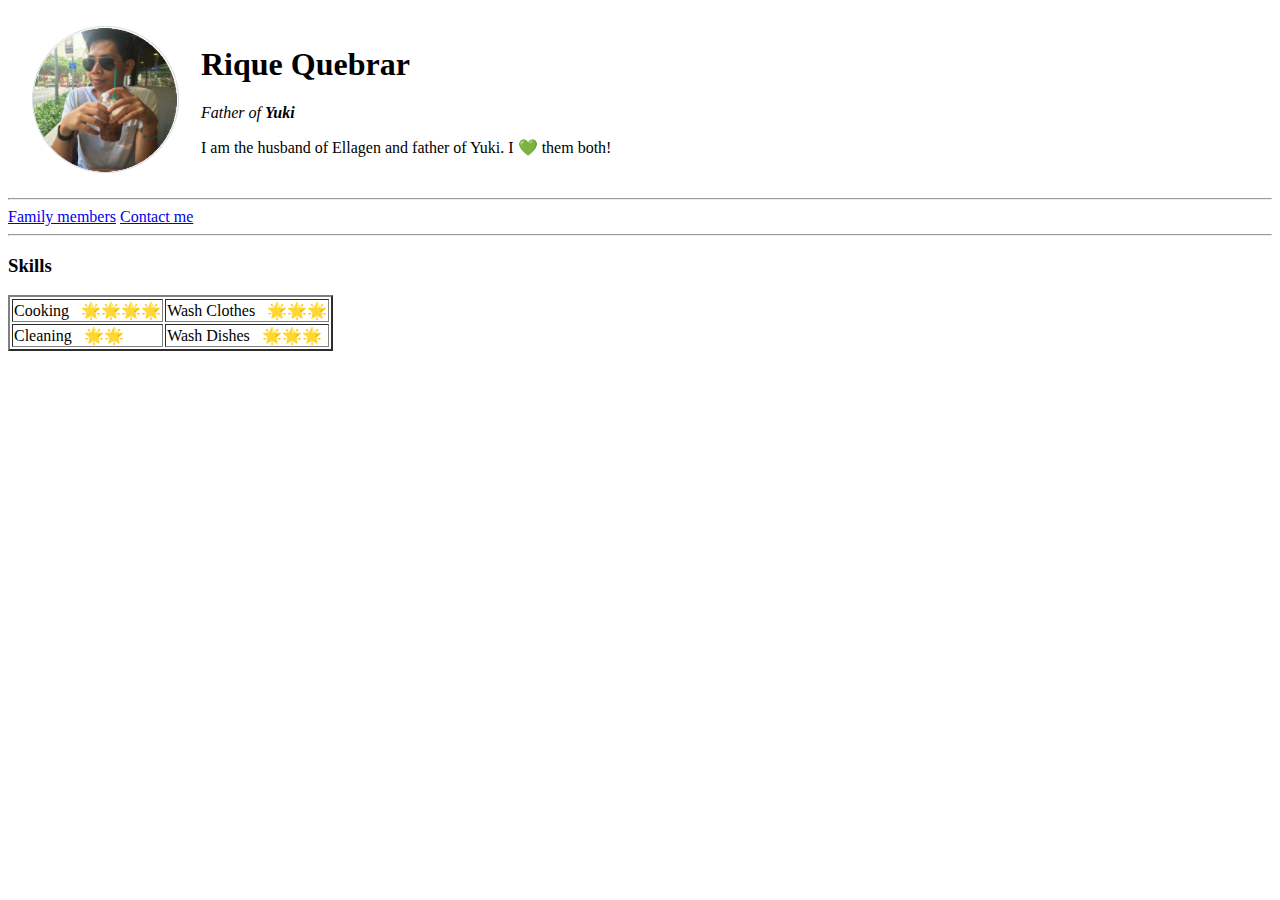
==== index.html @ 68e8ef68 "Add initial cv website files" ====
<!DOCTYPE html>
<html lang="en" dir="ltr">

<head>
  <meta charset="utf-8">
  <title>Rique's Personal Site</title>
</head>

<body>
  <table>
    <tr>
      <td><img src="images\pic.png" alt="Rique Quebrar picture"></td>
      <td>
        <h1>Rique Quebrar</h1>
        <p><em>Father of <strong>Yuki</strong></em></p>
        <p>I am the husband of Ellagen and father of Yuki. I 💚 them both!</p>
      </td>
    </tr>
  </table>


  <hr>
  <a href="family.html">Family members</a>
  <a href="contact.html">Contact me</a>
  <hr>
  <h3>Skills</h3>
  <table border="2">
    <tr>
      <td>Cooking &nbsp; 🌟🌟🌟🌟</td>
      <td>Wash Clothes &nbsp; 🌟🌟🌟</td>
    </tr>
    <tr>
      <td>Cleaning &nbsp; 🌟🌟</td>
      <td>Wash Dishes &nbsp; 🌟🌟🌟</td>
    </tr>
  </table>
</body>

</html>
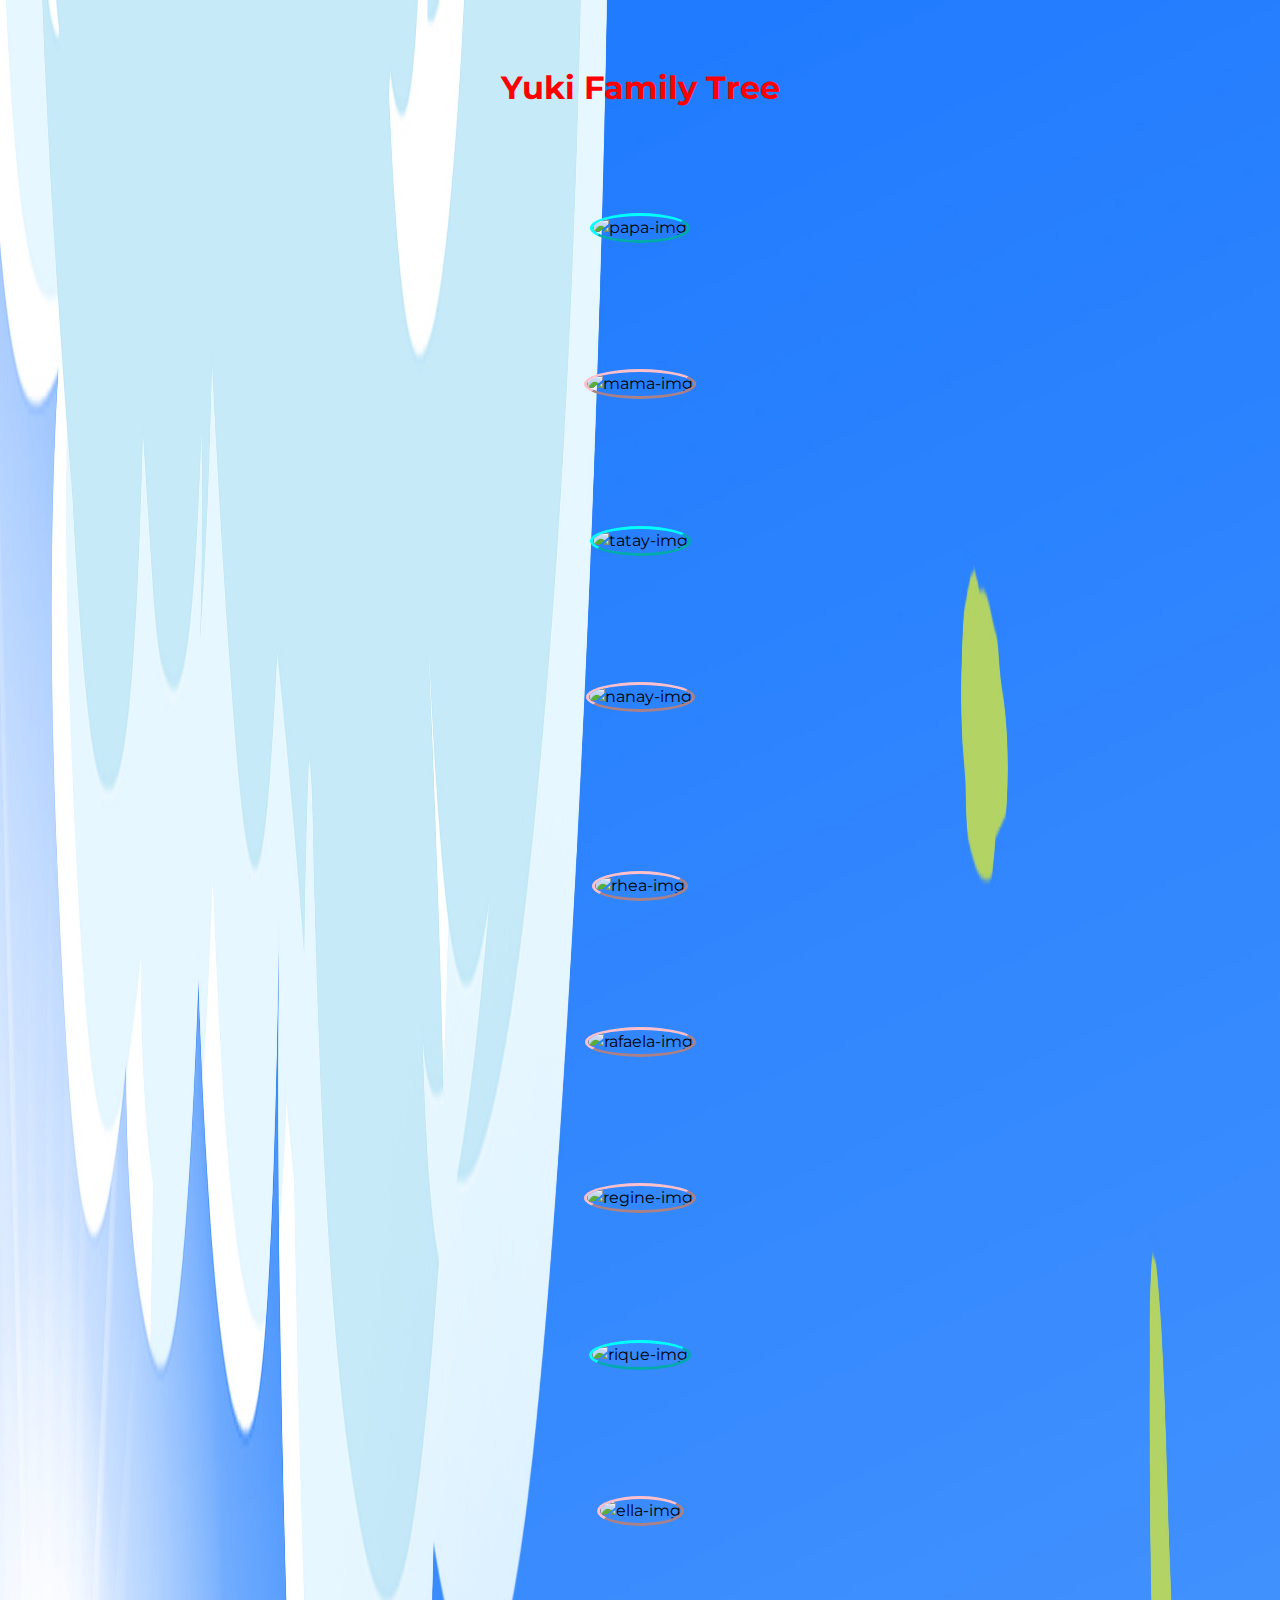
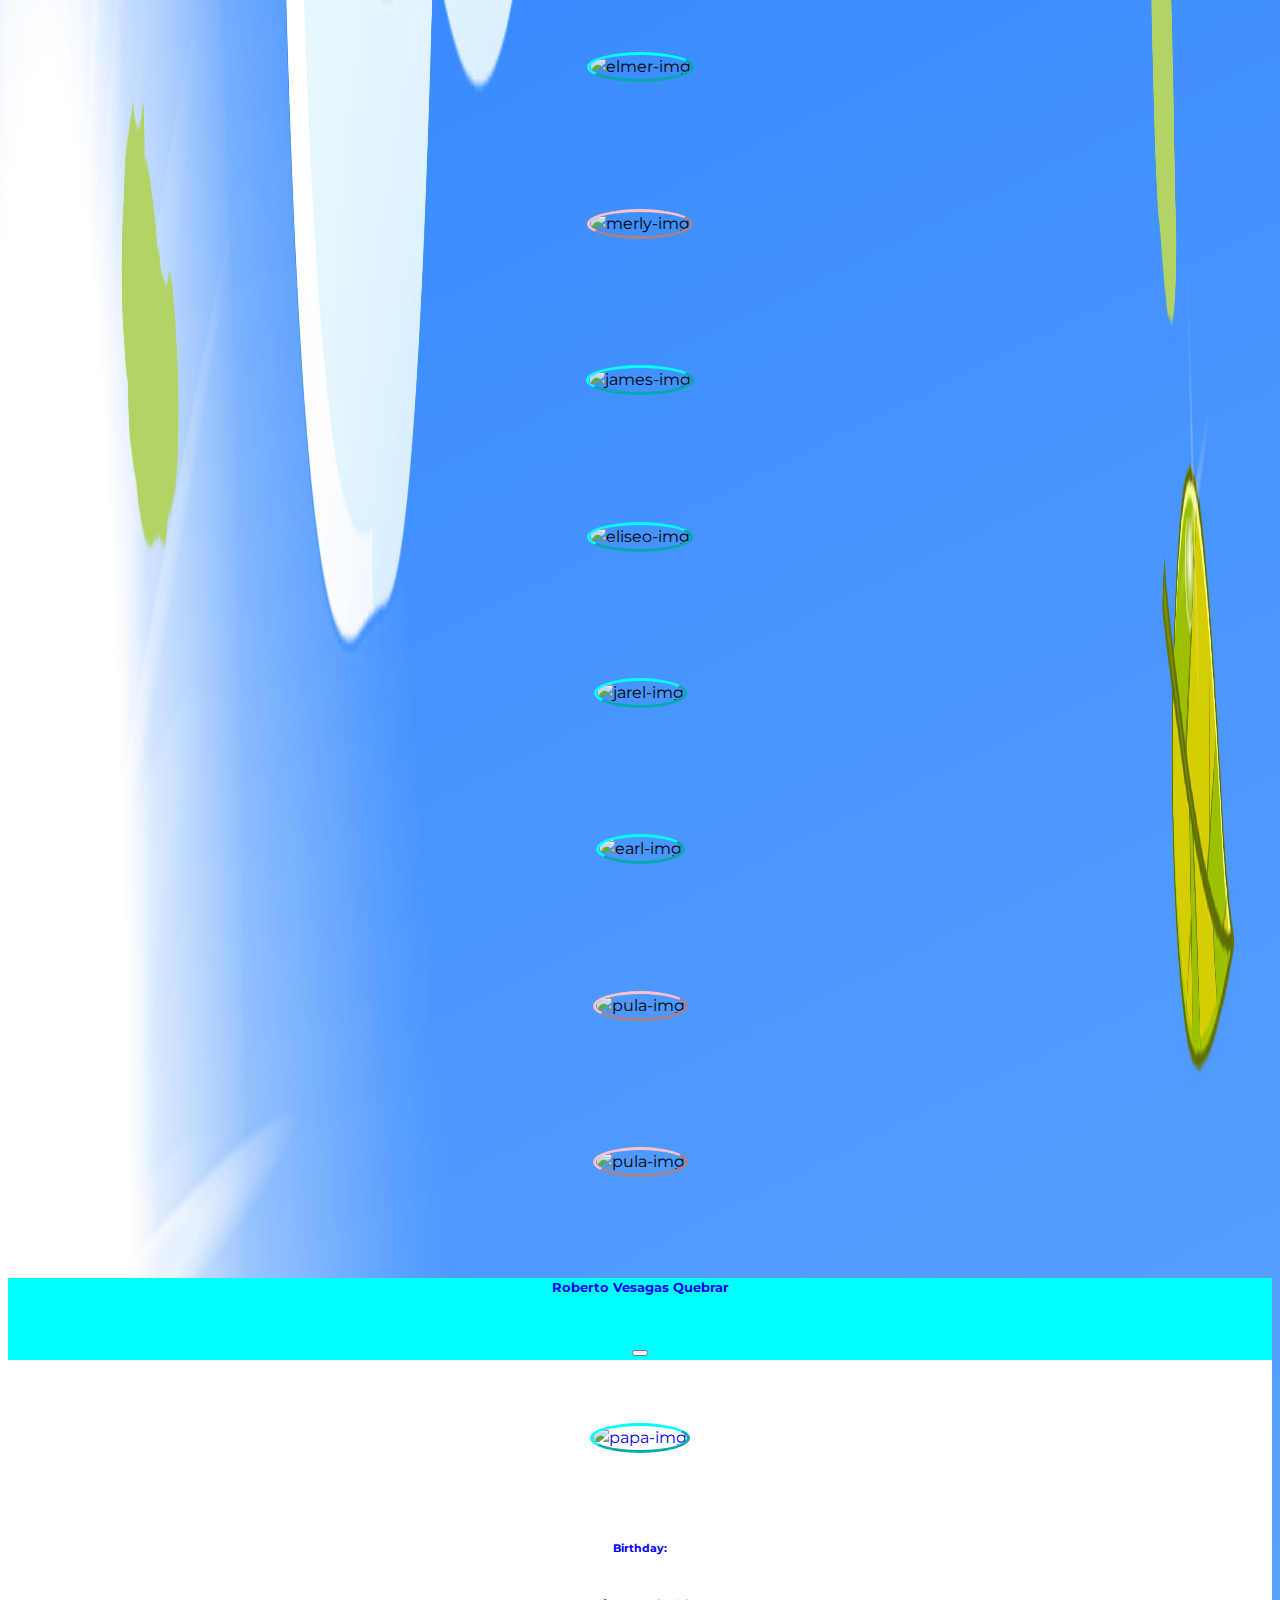
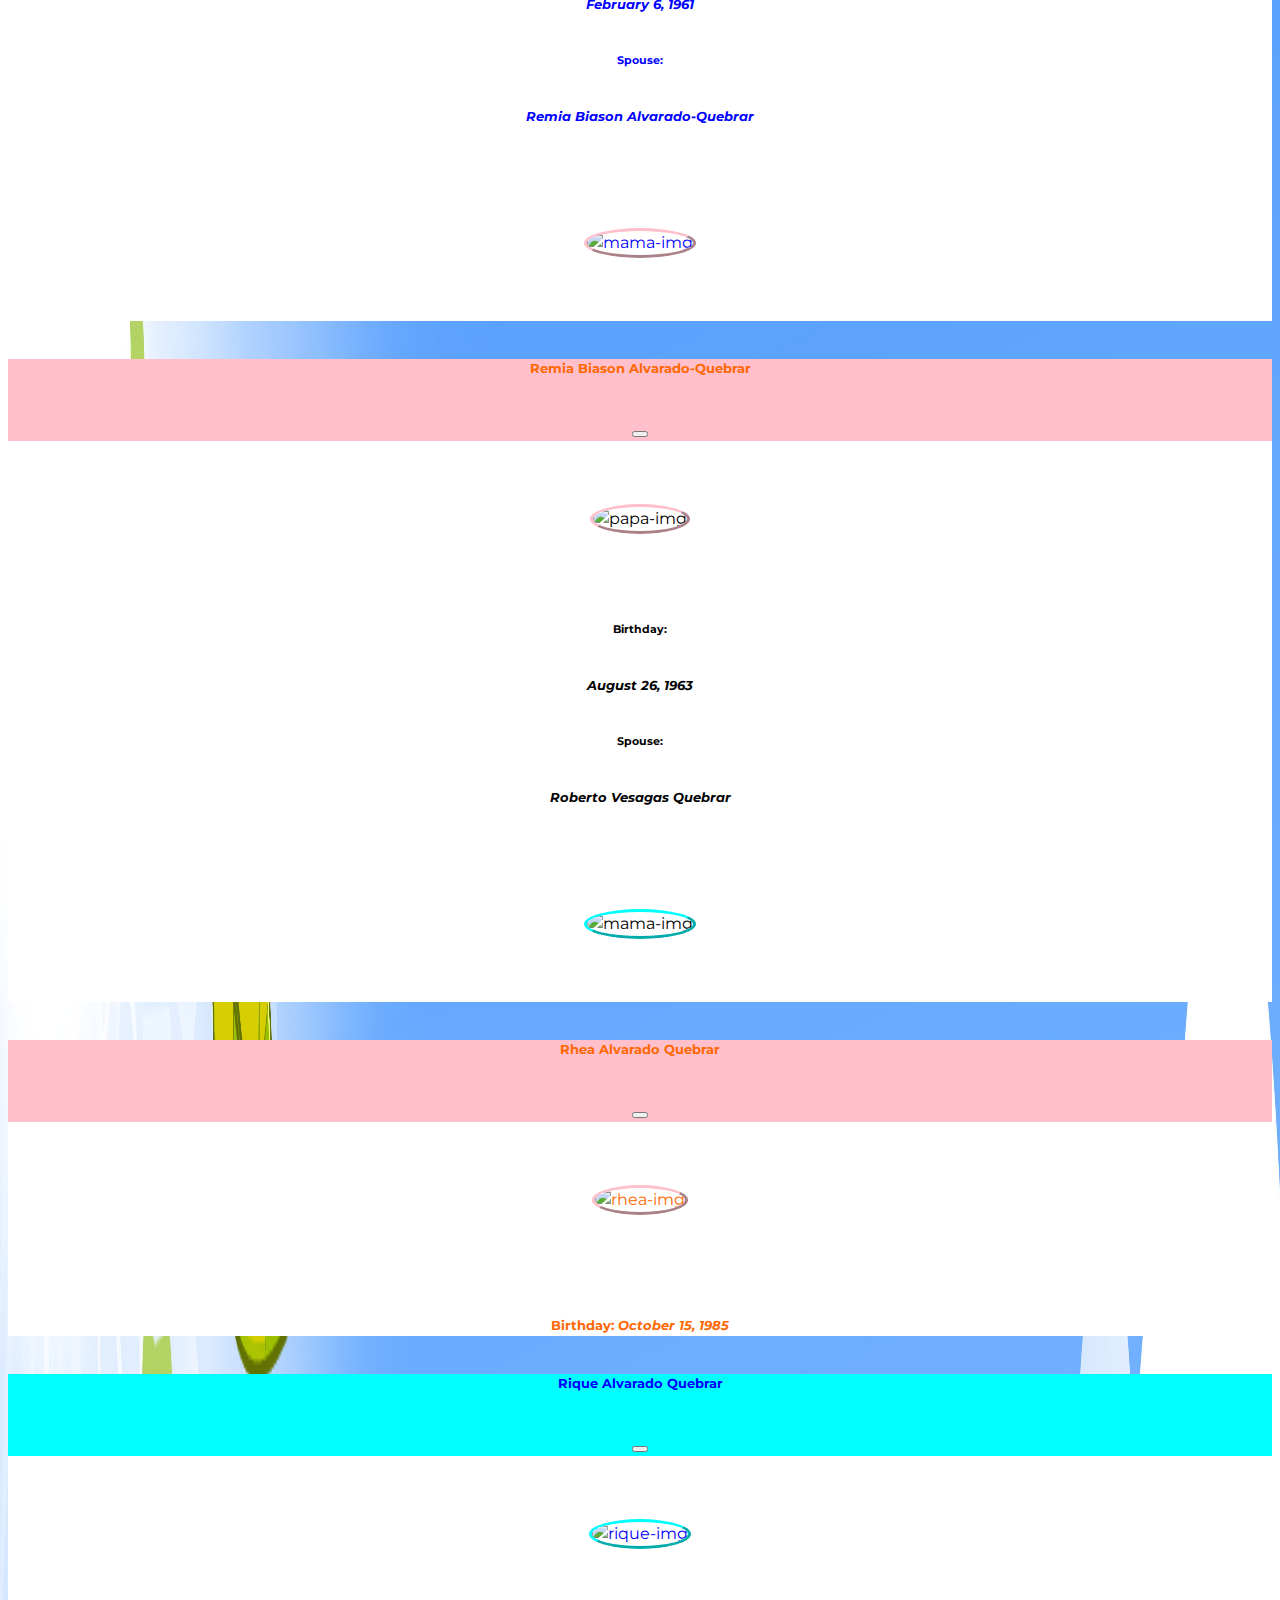
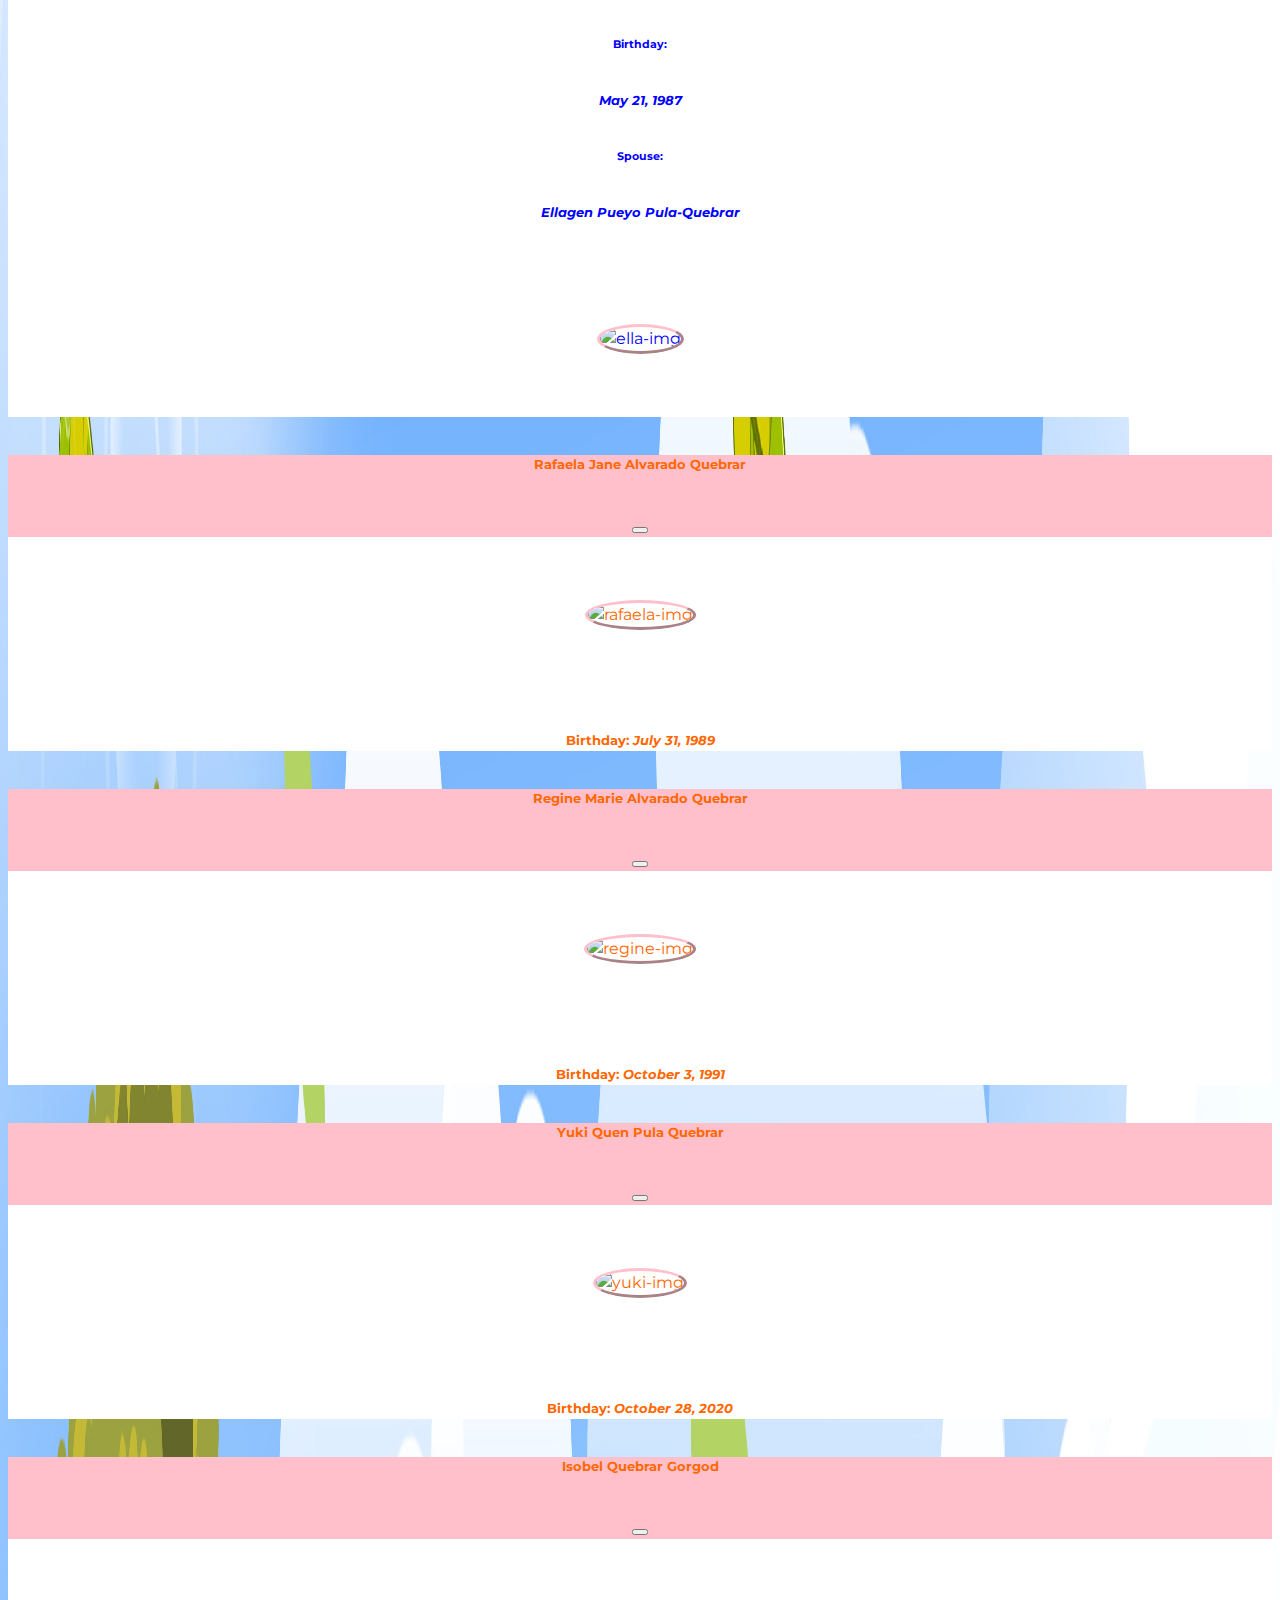
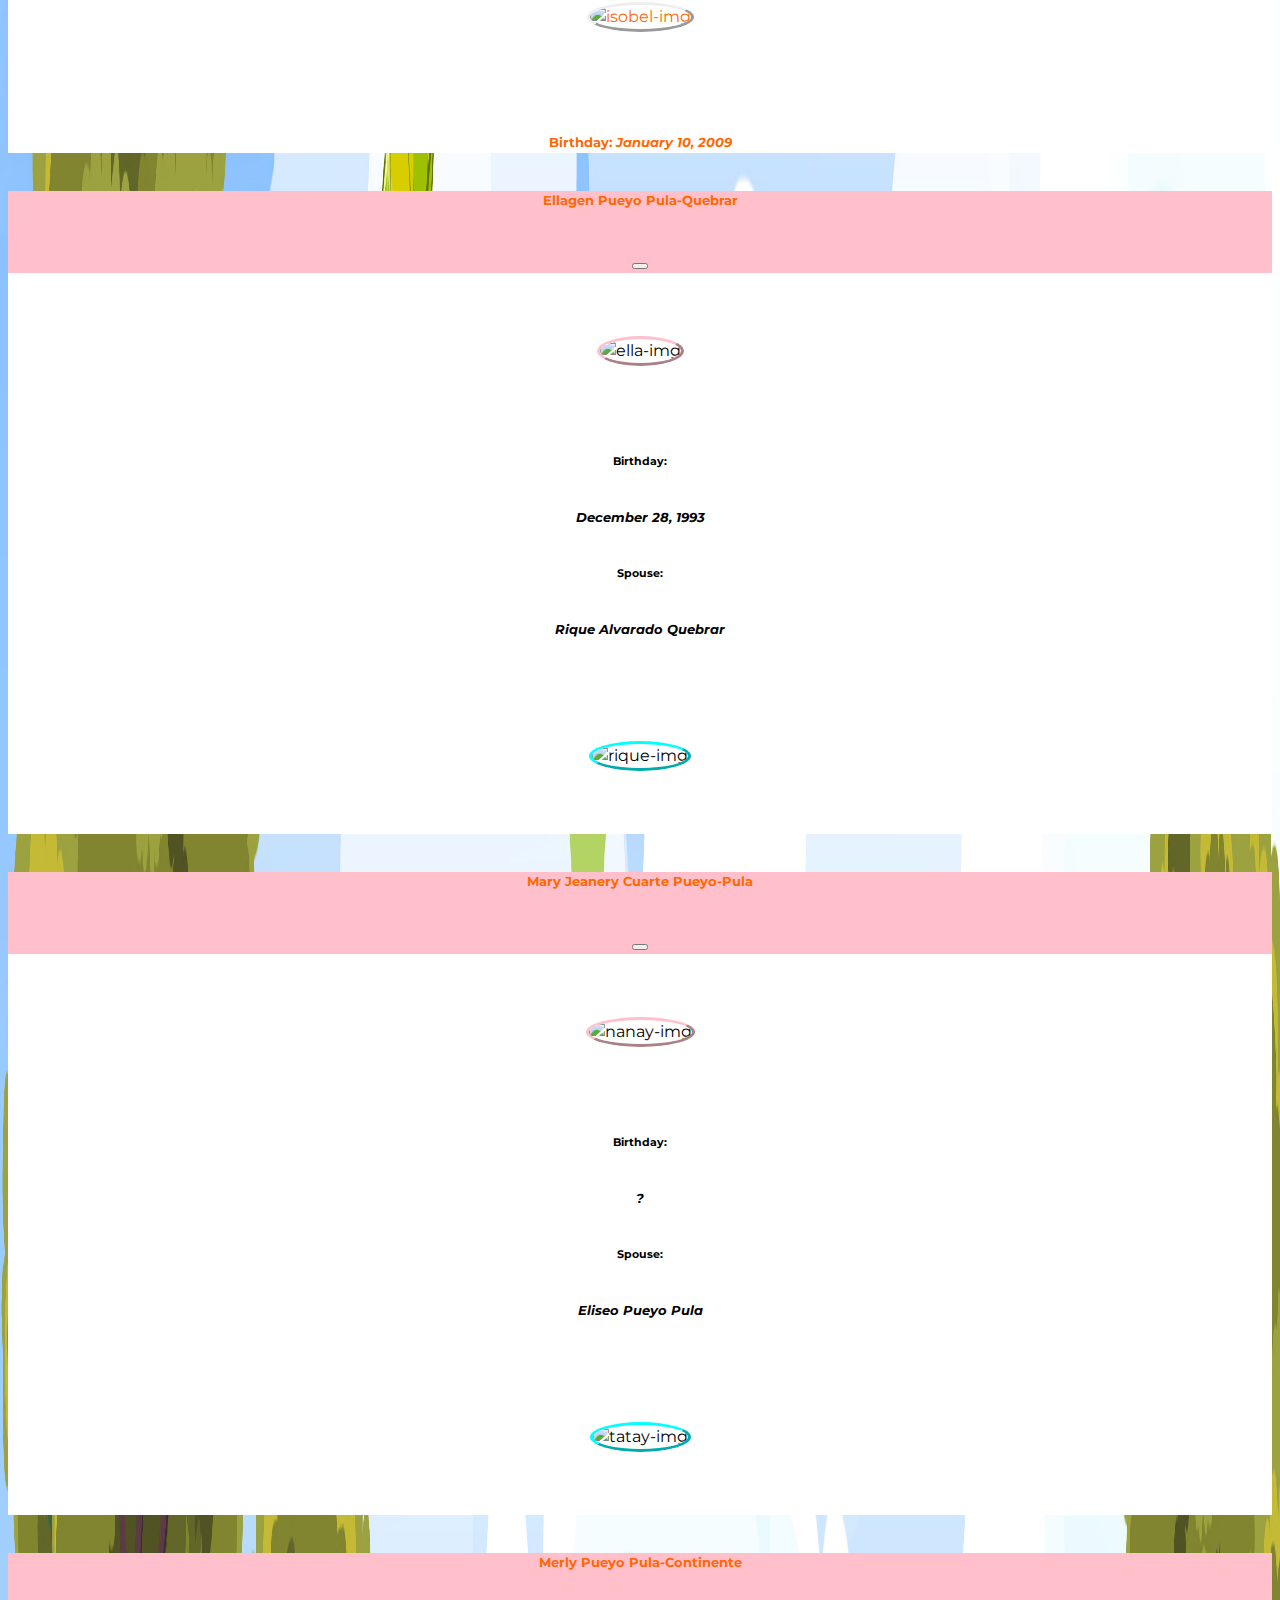
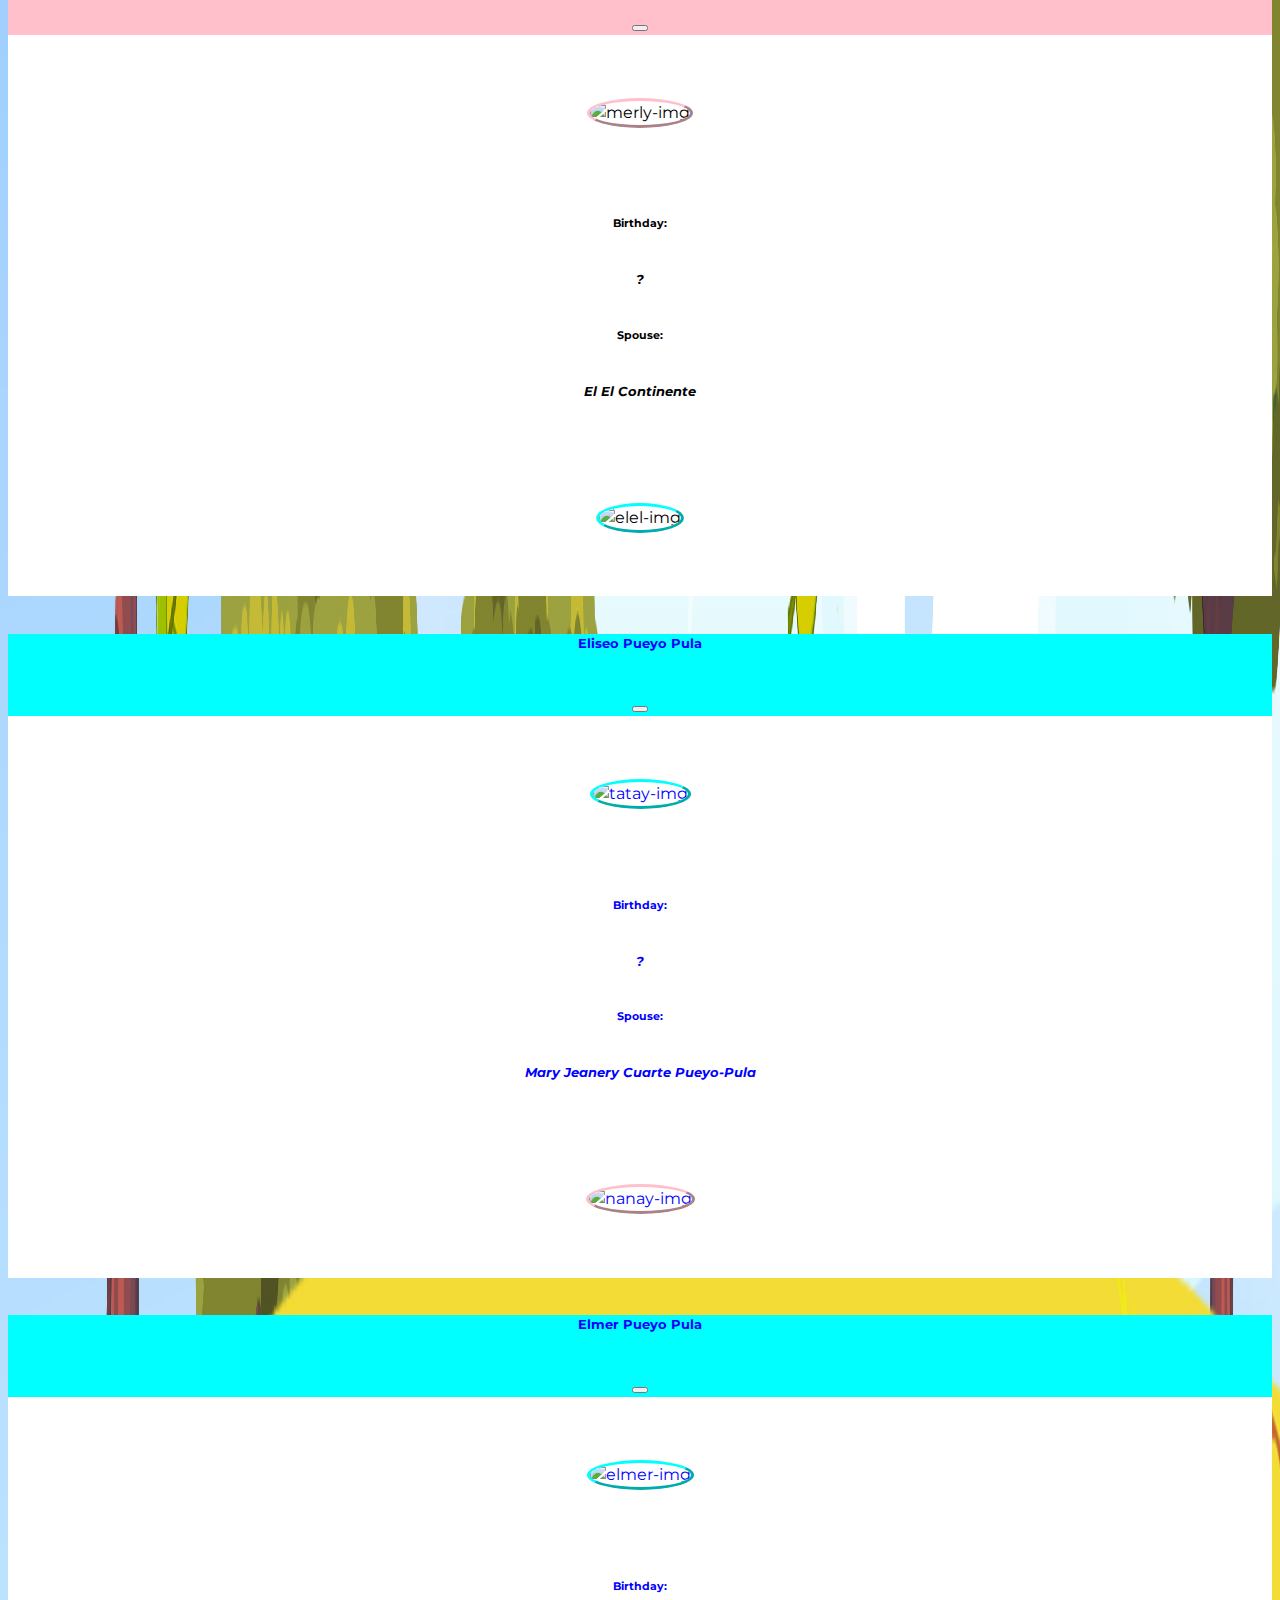
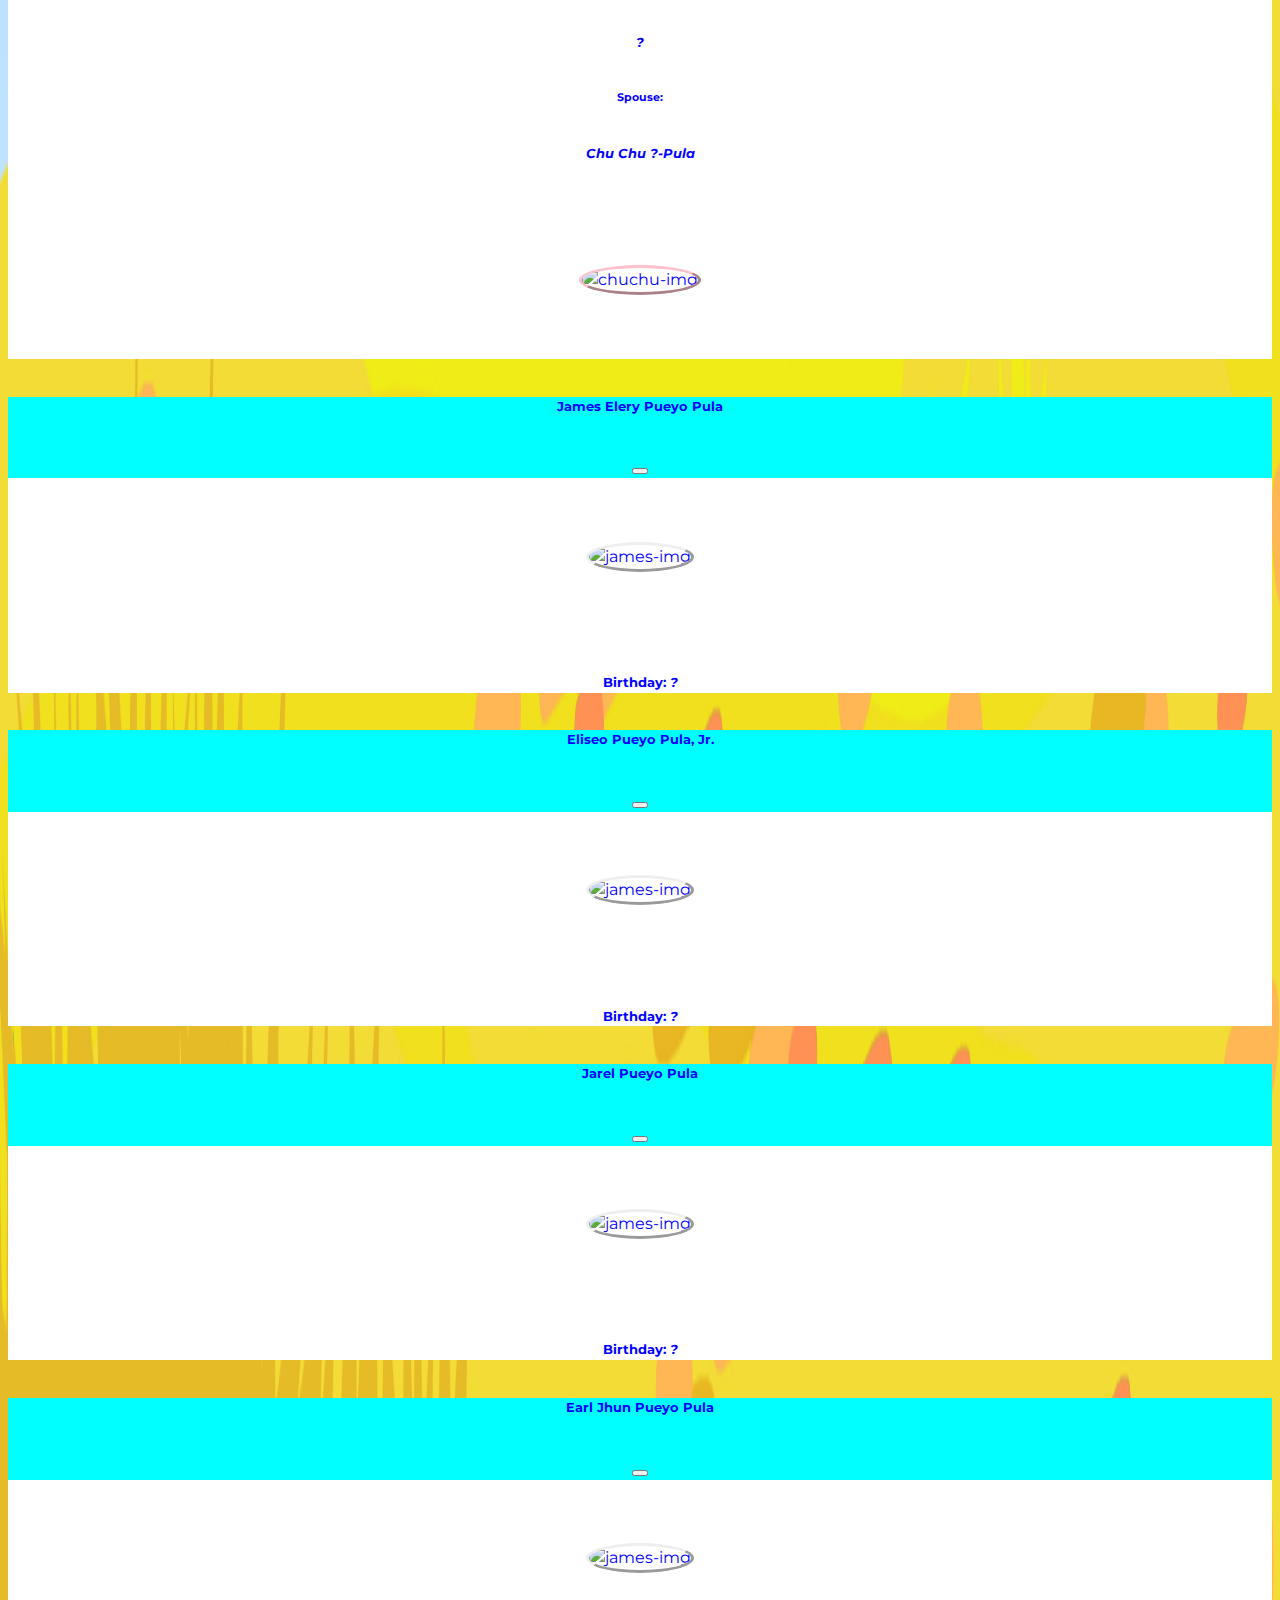
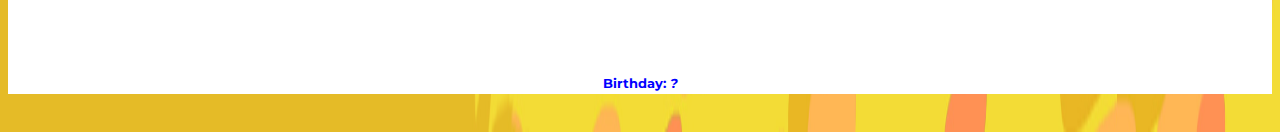
==== commit e11f3270: "Family Tree" ====
--- a/index.html
+++ b/index.html
@@ -3,37 +3,503 @@
 
 <head>
   <meta charset="utf-8">
-  <title>Rique's Personal Site</title>
+  <title>Yuki Family Tree</title>
+  <!--Google Fonts-->
+  <link
+    href="https://fonts.googleapis.com/css2?family=Montserrat:ital,wght@0,200;0,300;0,400;0,500;0,600;0,700;0,800;0,900;1,200;1,300;1,400;1,500;1,600;1,700;1,800;1,900&family=Ubuntu:ital,wght@0,300;0,400;0,500;0,700;1,300;1,400;1,500;1,700&display=swap"
+    rel="stylesheet">
+
+  <!--CSS-->
+  <link href="https://cdn.jsdelivr.net/npm/bootstrap@5.0.0-beta3/dist/css/bootstrap.min.css" rel="stylesheet" integrity="sha384-eOJMYsd53ii+scO/bJGFsiCZc+5NDVN2yr8+0RDqr0Ql0h+rP48ckxlpbzKgwra6" crossorigin="anonymous">
+  <link rel="stylesheet" href="css/styles.css">
+
+  <!--Fontawesome-->
+  <script src="https://kit.fontawesome.com/0d694e60a8.js" crossorigin="anonymous"></script>
+
+  <!--Bootstrap JS-->
+  <script src="https://cdn.jsdelivr.net/npm/@popperjs/core@2.9.1/dist/umd/popper.min.js" integrity="sha384-SR1sx49pcuLnqZUnnPwx6FCym0wLsk5JZuNx2bPPENzswTNFaQU1RDvt3wT4gWFG" crossorigin="anonymous"></script>
+  <script src="https://cdn.jsdelivr.net/npm/bootstrap@5.0.0-beta3/dist/js/bootstrap.min.js" integrity="sha384-j0CNLUeiqtyaRmlzUHCPZ+Gy5fQu0dQ6eZ/xAww941Ai1SxSY+0EQqNXNE6DZiVc" crossorigin="anonymous"></script>
 </head>
 
 <body>
-  <table>
-    <tr>
-      <td><img src="images\pic.png" alt="Rique Quebrar picture"></td>
-      <td>
-        <h1>Rique Quebrar</h1>
-        <p><em>Father of <strong>Yuki</strong></em></p>
-        <p>I am the husband of Ellagen and father of Yuki. I 💚 them both!</p>
-      </td>
-    </tr>
-  </table>
-
-
-  <hr>
-  <a href="family.html">Family members</a>
-  <a href="contact.html">Contact me</a>
-  <hr>
-  <h3>Skills</h3>
-  <table border="2">
-    <tr>
-      <td>Cooking &nbsp; 🌟🌟🌟🌟</td>
-      <td>Wash Clothes &nbsp; 🌟🌟🌟</td>
-    </tr>
-    <tr>
-      <td>Cleaning &nbsp; 🌟🌟</td>
-      <td>Wash Dishes &nbsp; 🌟🌟🌟</td>
-    </tr>
-  </table>
+  <h1> <i class="fas fa-heart"></i> Yuki Family Tree <i class="fas fa-heart"></i> </h1>
+  <section id="grandparents-sec">
+    <div class="container-fluid">
+      <div class="row">
+        <div class="col-1">
+        </div>
+        <div class="col-1 border-bottom border-info border-5">
+          <img class="family-image boy-bg" src="images/papa.png" alt="papa-img" data-bs-toggle="modal" data-bs-target="#robertoModal">
+        </div>
+        <div class="col-1 border-bottom border-info border-5">
+          <img class="family-image girl-bg" src="images/mama.png" alt="mama-img" data-bs-toggle="modal" data-bs-target="#remiaModal">
+        </div>
+        <div class="col-1">
+        </div>
+        <div class="col-2">
+        </div>
+        <div class="col-1">
+        </div>
+        <div class="col-1 border-bottom border-danger border-5">
+          <img class="family-image boy-bg" src="images/tatay.png" alt="tatay-img" data-bs-toggle="modal" data-bs-target="#tatayModal">
+        </div>
+        <div class="col-1 border-bottom border-danger border-5">
+          <img class="family-image girl-bg" src="images/nanay.png" alt="nanay-img" data-bs-toggle="modal" data-bs-target="#nanayModal">
+        </div>
+        <div class="col-1">
+        </div>
+        <div class="col-2">
+
+        </div>
+      </div>
+    </div>
+  </section>
+
+  <section>
+    <div class="row">
+      <div class="col-2 border-end border-info border-5 col-tran">
+      </div>
+      <div class="col-6 border-end border-danger border-5 col-tran">
+      </div>
+    </div>
+  </section>
+
+
+  <section id="parents-sec">
+    <div class="container-fluid">
+      <div class="row">
+        <div class="col-1 border-top border-info border-5">
+          <img class="family-image girl-bg" src="images/rhea.png" alt="rhea-img" data-bs-toggle="modal" data-bs-target="#rheaModal">
+        </div>
+        <div class="col-1 border-top border-info border-5">
+          <img class="family-image girl-bg" src="images/rafaela.png" alt="rafaela-img" data-bs-toggle="modal" data-bs-target="#rafaelaModal">
+        </div>
+        <div class="col-1 border-top border-info border-5">
+          <img class="family-image girl-bg" src="images/regine.png" alt="regine-img" data-bs-toggle="modal" data-bs-target="#regineModal">
+        </div>
+        <div class="col-1 border-top border-info border-5">
+          <img class="family-image boy-bg" src="images/rique.png" alt="rique-img" data-bs-toggle="modal" data-bs-target="#riqueModal">
+        </div>
+        <div class="col-1">
+        </div>
+        <div class="col-1 border-top border-danger border-5">
+          <img class="family-image  girl-bg" src="images/ella.png" alt="ella-img" data-bs-toggle="modal" data-bs-target="#ellaModal">
+        </div>
+        <div class="col-1 border-top border-danger border-5">
+          <img class="family-image boy-bg" src="images/elmer.png" alt="elmer-img" data-bs-toggle="modal" data-bs-target="#elmerModal">
+        </div>
+        <div class="col-1 border-top border-danger border-5">
+          <img class="family-image girl-bg" src="images/merly.png" alt="merly-img" data-bs-toggle="modal" data-bs-target="#merlyModal">
+        </div>
+        <div class="col-1 border-top border-danger border-5">
+          <img class="family-image boy-bg" src="images/james.png" alt="james-img" data-bs-toggle="modal" data-bs-target="#jamesModal">
+        </div>
+        <div class="col-1 border-top border-danger border-5">
+          <img class="family-image boy-bg" src="images/eliseo.png" alt="eliseo-img" data-bs-toggle="modal" data-bs-target="#eliseoModal">
+        </div>
+        <div class="col-1 border-top border-danger border-5">
+          <img class="family-image boy-bg" src="images/jarel.png" alt="jarel-img" data-bs-toggle="modal" data-bs-target="#jarelModal">
+        </div>
+        <div class="col-1 border-top border-danger border-5">
+          <img class="family-image boy-bg" src="images/earl.png" alt="earl-img" data-bs-toggle="modal" data-bs-target="#earlModal">
+        </div>
+      </div>
+    </div>
+  </section>
+
+  <section>
+    <div class="row">
+      <div class="col-1">
+        <span class="border-start border-success border-5"></span>
+      </div>
+      <div class="col-2">
+      </div>
+      <div class="col-1 border-end border-primary border-5">
+      </div>
+      <div class="col-1 border-bottom border-primary border-5">
+      </div>
+      <div class="col-1 border-bottom border-warning border-5">
+      </div>
+      <div class="col-1 border-start border-warning border-5">
+      </div>
+    </div>
+  </section>
+
+  <section id="children-sec">
+    <div class="container-fluid">
+      <div class="row">
+        <div class="col-1 border-top border-success border-5">
+          <img class="family-image girl-bg" src="images/isobel.png" alt="pula-img" data-bs-toggle="modal" data-bs-target="#isobelModal">
+        </div>
+        <div class="col-1">
+
+        </div>
+        <div class="col-2">
+
+        </div>
+        <div class="col-2">
+          <img class="family-image girl-bg" src="images/yuki.png" alt="pula-img" data-bs-toggle="modal" data-bs-target="#yukiModal">
+        </div>
+
+      </div>
+    </div>
+  </section>
+
+  <!-- Modal -->
+  <div class="modal fade" id="robertoModal" tabindex="-1">
+    <div class="modal-dialog">
+      <div class="modal-content boy-modal">
+        <div class="modal-header ">
+          <h5 class="modal-title" id="exampleModalLabel">Roberto Vesagas Quebrar</h5>
+          <button type="button" class="btn-close" data-bs-dismiss="modal" aria-label="Close"></button>
+        </div>
+        <div class="modal-body">
+          <div class="row">
+            <div class="col-6">
+              <img class="modal-image boy-bg" src="images/papa.png" alt="papa-img">
+              <h6>Birthday: </h6>
+              <h5><em>February 6, 1961</em></h5>
+            </div>
+            <div class="col-6">
+              <h6>Spouse: </h6>
+              <h5><em>Remia Biason Alvarado-Quebrar</em></h5>
+              <img class="modal-image girl-bg" src="images/mama.png" alt="mama-img">
+            </div>
+          </div>
+        </div>
+      </div>
+    </div>
+  </div>
+
+  <!-- Modal -->
+  <div class="modal fade" id="remiaModal" tabindex="-1">
+    <div class="modal-dialog">
+      <div class="modal-content">
+        <div class="modal-header girl-modal">
+          <h5 class="modal-title" id="exampleModalLabel">Remia Biason Alvarado-Quebrar</h5>
+          <button type="button" class="btn-close" data-bs-dismiss="modal" aria-label="Close"></button>
+        </div>
+        <div class="modal-body">
+          <div class="row">
+            <div class="col-6">
+              <img class="modal-image girl-bg" src="images/mama.png" alt="papa-img">
+              <h6>Birthday: </h6>
+              <h5><em>August 26, 1963</em></h5>
+            </div>
+            <div class="col-6">
+              <h6>Spouse: </h6>
+              <h5><em>Roberto Vesagas Quebrar</em></h5>
+              <img class="modal-image boy-bg" src="images/papa.png" alt="mama-img">
+            </div>
+          </div>
+        </div>
+      </div>
+    </div>
+  </div>
+
+  <!-- Modal -->
+  <div class="modal fade" id="rheaModal" tabindex="-1">
+    <div class="modal-dialog">
+      <div class="modal-content girl-modal">
+        <div class="modal-header ">
+          <h5 class="modal-title" id="exampleModalLabel">Rhea Alvarado Quebrar</h5>
+          <button type="button" class="btn-close" data-bs-dismiss="modal" aria-label="Close"></button>
+        </div>
+        <div class="modal-body ">
+          <img class="modal-image girl-bg" src="images/rhea.png" alt="rhea-img">
+          <h5>Birthday: <em>October 15, 1985</em> </h5>
+        </div>
+      </div>
+    </div>
+  </div>
+
+  <!-- Modal -->
+  <div class="modal fade" id="riqueModal" tabindex="-1">
+    <div class="modal-dialog">
+      <div class="modal-content boy-modal">
+        <div class="modal-header ">
+          <h5 class="modal-title" id="exampleModalLabel">Rique Alvarado Quebrar</h5>
+          <button type="button" class="btn-close" data-bs-dismiss="modal" aria-label="Close"></button>
+        </div>
+        <div class="modal-body">
+          <div class="row">
+            <div class="col-6">
+              <img class="modal-image boy-bg" src="images/rique.png" alt="rique-img">
+              <h6>Birthday: </h6>
+              <h5><em>May 21, 1987</em></h5>
+            </div>
+            <div class="col-6">
+              <h6>Spouse: </h6>
+              <h5><em>Ellagen Pueyo Pula-Quebrar</em></h5>
+              <img class="modal-image girl-bg" src="images/ella.png" alt="ella-img">
+            </div>
+          </div>
+        </div>
+      </div>
+    </div>
+  </div>
+
+  <!-- Modal -->
+  <div class="modal fade" id="rafaelaModal" tabindex="-1">
+    <div class="modal-dialog">
+      <div class="modal-content girl-modal">
+        <div class="modal-header ">
+          <h5 class="modal-title" id="exampleModalLabel">Rafaela Jane Alvarado Quebrar</h5>
+          <button type="button" class="btn-close" data-bs-dismiss="modal" aria-label="Close"></button>
+        </div>
+        <div class="modal-body ">
+          <img class="modal-image girl-bg" src="images/rafaela.png" alt="rafaela-img">
+          <h5>Birthday: <em>July 31, 1989</em> </h5>
+        </div>
+      </div>
+    </div>
+  </div>
+
+  <!-- Modal -->
+  <div class="modal fade" id="regineModal" tabindex="-1">
+    <div class="modal-dialog">
+      <div class="modal-content girl-modal">
+        <div class="modal-header ">
+          <h5 class="modal-title" id="exampleModalLabel">Regine Marie Alvarado Quebrar</h5>
+          <button type="button" class="btn-close" data-bs-dismiss="modal" aria-label="Close"></button>
+        </div>
+        <div class="modal-body ">
+          <img class="modal-image girl-bg" src="images/regine.png" alt="regine-img">
+          <h5>Birthday: <em>October 3, 1991</em> </h5>
+        </div>
+      </div>
+    </div>
+  </div>
+
+  <!-- Modal -->
+  <div class="modal fade" id="yukiModal" tabindex="-1">
+    <div class="modal-dialog">
+      <div class="modal-content girl-modal">
+        <div class="modal-header ">
+          <h5 class="modal-title" id="exampleModalLabel">Yuki Quen Pula Quebrar</h5>
+          <button type="button" class="btn-close" data-bs-dismiss="modal" aria-label="Close"></button>
+        </div>
+        <div class="modal-body ">
+          <img class="modal-image girl-bg" src="images/yuki.png" alt="yuki-img">
+          <h5>Birthday: <em>October 28, 2020</em> </h5>
+        </div>
+      </div>
+    </div>
+  </div>
+
+  <!-- Modal -->
+  <div class="modal fade" id="isobelModal" tabindex="-1">
+    <div class="modal-dialog">
+      <div class="modal-content">
+        <div class="modal-header girl-modal">
+          <h5 class="modal-title" id="exampleModalLabel">Isobel Quebrar Gorgod</h5>
+          <button type="button" class="btn-close" data-bs-dismiss="modal" aria-label="Close"></button>
+        </div>
+        <div class="modal-body girl-modal">
+          <img class="family-image" src="images/isobel.png" alt="isobel-img">
+          <h5>Birthday: <em>January 10, 2009</em> </h5>
+        </div>
+      </div>
+    </div>
+  </div>
+
+
+
+  <!-- Modal -->
+  <div class="modal fade" id="ellaModal" tabindex="-1">
+    <div class="modal-dialog">
+      <div class="modal-content">
+        <div class="modal-header girl-modal">
+          <h5 class="modal-title" id="exampleModalLabel">Ellagen Pueyo Pula-Quebrar</h5>
+          <button type="button" class="btn-close" data-bs-dismiss="modal" aria-label="Close"></button>
+        </div>
+        <div class="modal-body">
+          <div class="row">
+            <div class="col-6">
+              <img class="modal-image girl-bg" src="images/ella.png" alt="ella-img">
+              <h6>Birthday: </h6>
+              <h5><em>December 28, 1993</em></h5>
+            </div>
+            <div class="col-6">
+              <h6>Spouse: </h6>
+              <h5><em>Rique Alvarado Quebrar</em></h5>
+              <img class="modal-image boy-bg" src="images/rique.png" alt="rique-img">
+            </div>
+          </div>
+        </div>
+      </div>
+    </div>
+  </div>
+
+  <!-- Modal -->
+  <div class="modal fade" id="nanayModal" tabindex="-1">
+    <div class="modal-dialog">
+      <div class="modal-content">
+        <div class="modal-header girl-modal">
+          <h5 class="modal-title" id="exampleModalLabel">Mary Jeanery Cuarte Pueyo-Pula</h5>
+          <button type="button" class="btn-close" data-bs-dismiss="modal" aria-label="Close"></button>
+        </div>
+        <div class="modal-body">
+          <div class="row">
+            <div class="col-6">
+              <img class="modal-image girl-bg" src="images/nanay.png" alt="nanay-img">
+              <h6>Birthday: </h6>
+              <h5><em>?</em></h5>
+            </div>
+            <div class="col-6">
+              <h6>Spouse: </h6>
+              <h5><em>Eliseo Pueyo Pula</em></h5>
+              <img class="modal-image boy-bg" src="images/tatay.png" alt="tatay-img">
+            </div>
+          </div>
+        </div>
+      </div>
+    </div>
+  </div>
+
+  <!-- Modal -->
+  <div class="modal fade" id="merlyModal" tabindex="-1">
+    <div class="modal-dialog">
+      <div class="modal-content">
+        <div class="modal-header girl-modal">
+          <h5 class="modal-title" id="exampleModalLabel">Merly Pueyo Pula-Continente</h5>
+          <button type="button" class="btn-close" data-bs-dismiss="modal" aria-label="Close"></button>
+        </div>
+        <div class="modal-body">
+          <div class="row">
+            <div class="col-6">
+              <img class="modal-image girl-bg" src="images/merly.png" alt="merly-img">
+              <h6>Birthday: </h6>
+              <h5><em>?</em></h5>
+            </div>
+            <div class="col-6">
+              <h6>Spouse: </h6>
+              <h5><em>El El Continente</em></h5>
+              <img class="modal-image boy-bg" src="images/elel.png" alt="elel-img">
+            </div>
+          </div>
+        </div>
+      </div>
+    </div>
+  </div>
+
+  <!-- Modal -->
+  <div class="modal fade" id="tatayModal" tabindex="-1">
+    <div class="modal-dialog">
+      <div class="modal-content boy-modal">
+        <div class="modal-header ">
+          <h5 class="modal-title" id="exampleModalLabel">Eliseo Pueyo Pula</h5>
+          <button type="button" class="btn-close" data-bs-dismiss="modal" aria-label="Close"></button>
+        </div>
+        <div class="modal-body">
+          <div class="row">
+            <div class="col-6">
+              <img class="modal-image boy-bg" src="images/tatay.png" alt="tatay-img">
+              <h6>Birthday: </h6>
+              <h5><em>?</em></h5>
+            </div>
+            <div class="col-6">
+              <h6>Spouse: </h6>
+              <h5><em>Mary Jeanery Cuarte Pueyo-Pula</em></h5>
+              <img class="modal-image girl-bg" src="images/nanay.png" alt="nanay-img">
+            </div>
+          </div>
+        </div>
+      </div>
+    </div>
+  </div>
+
+  <!-- Modal -->
+  <div class="modal fade" id="elmerModal" tabindex="-1">
+    <div class="modal-dialog">
+      <div class="modal-content boy-modal">
+        <div class="modal-header ">
+          <h5 class="modal-title" id="exampleModalLabel">Elmer Pueyo Pula</h5>
+          <button type="button" class="btn-close" data-bs-dismiss="modal" aria-label="Close"></button>
+        </div>
+        <div class="modal-body">
+          <div class="row">
+            <div class="col-6">
+              <img class="modal-image boy-bg" src="images/elmer.png" alt="elmer-img">
+              <h6>Birthday: </h6>
+              <h5><em>?</em></h5>
+            </div>
+            <div class="col-6">
+              <h6>Spouse: </h6>
+              <h5><em>Chu Chu ?-Pula</em></h5>
+              <img class="modal-image girl-bg" src="images/chuchu.png" alt="chuchu-img">
+            </div>
+          </div>
+        </div>
+      </div>
+    </div>
+  </div>
+
+  <!-- Modal -->
+  <div class="modal fade" id="jamesModal" tabindex="-1">
+    <div class="modal-dialog">
+      <div class="modal-content boy-modal">
+        <div class="modal-header">
+          <h5 class="modal-title" id="exampleModalLabel">James Elery Pueyo Pula</h5>
+          <button type="button" class="btn-close" data-bs-dismiss="modal" aria-label="Close"></button>
+        </div>
+        <div class="modal-body ">
+          <img class="family-image" src="images/james.png" alt="james-img">
+          <h5>Birthday: <em>?</em> </h5>
+        </div>
+      </div>
+    </div>
+  </div>
+
+  <!-- Modal -->
+  <div class="modal fade" id="eliseoModal" tabindex="-1">
+    <div class="modal-dialog">
+      <div class="modal-content boy-modal">
+        <div class="modal-header">
+          <h5 class="modal-title" id="exampleModalLabel">Eliseo Pueyo Pula, Jr.</h5>
+          <button type="button" class="btn-close" data-bs-dismiss="modal" aria-label="Close"></button>
+        </div>
+        <div class="modal-body ">
+          <img class="family-image" src="images/eliseo.png" alt="james-img">
+          <h5>Birthday: <em>?</em> </h5>
+        </div>
+      </div>
+    </div>
+  </div>
+
+  <!-- Modal -->
+  <div class="modal fade" id="jarelModal" tabindex="-1">
+    <div class="modal-dialog">
+      <div class="modal-content boy-modal">
+        <div class="modal-header">
+          <h5 class="modal-title" id="exampleModalLabel">Jarel Pueyo Pula</h5>
+          <button type="button" class="btn-close" data-bs-dismiss="modal" aria-label="Close"></button>
+        </div>
+        <div class="modal-body ">
+          <img class="family-image" src="images/jarel.png" alt="james-img">
+          <h5>Birthday: <em>?</em> </h5>
+        </div>
+      </div>
+    </div>
+  </div>
+
+  <!-- Modal -->
+  <div class="modal fade" id="earlModal" tabindex="-1">
+    <div class="modal-dialog">
+      <div class="modal-content boy-modal">
+        <div class="modal-header">
+          <h5 class="modal-title" id="exampleModalLabel">Earl Jhun Pueyo Pula</h5>
+          <button type="button" class="btn-close" data-bs-dismiss="modal" aria-label="Close"></button>
+        </div>
+        <div class="modal-body ">
+          <img class="family-image" src="images/earl.png" alt="james-img">
+          <h5>Birthday: <em>?</em> </h5>
+        </div>
+      </div>
+    </div>
+  </div>
+
+
 </body>
 
 </html>
--- a/css/styles.css
+++ b/css/styles.css
@@ -0,0 +1,75 @@
+body {
+  text-align: center;
+  line-height: 1.5;
+  margin-top: 5%;
+  background-image: url("../images/bg-tree.jpg");
+  background-size: 100% 100%;
+  background-repeat: no-repeat;
+  overflow-y: hidden;
+  overflow-x: hidden;
+  font-family: 'Montserrat';
+}
+
+h5 {
+  margin: 3%;
+}
+
+h1 {
+  margin: 3%;
+  color: red;
+}
+
+.col-tran {
+  height: 1rem;
+}
+
+/* .container-fluid {
+   padding: 2% 0;
+} */
+.family-image {
+  width: 125px;
+  border-radius: 100%;
+  border-style: outset;
+  margin: 5%
+}
+
+.modal-image {
+  width: 200px;
+  border-radius: 100%;
+  border-style: outset;
+  margin: 5%
+}
+
+.tran-image {
+  width: 100%;
+  height: 5rem;
+}
+
+.family-image:hover {
+  width: 135px;
+  position: relative;
+  z-index: 1;
+  cursor: pointer;
+}
+
+.boy-bg {
+  border-color: cyan;
+}
+
+.girl-bg {
+  border-color: pink;
+}
+
+.boy-modal {
+  background-color: cyan;
+  color: blue;
+}
+
+.girl-modal {
+  background-color: pink;
+  color: #ff6701;
+}
+
+.modal-body {
+  background-color: white;
+}
